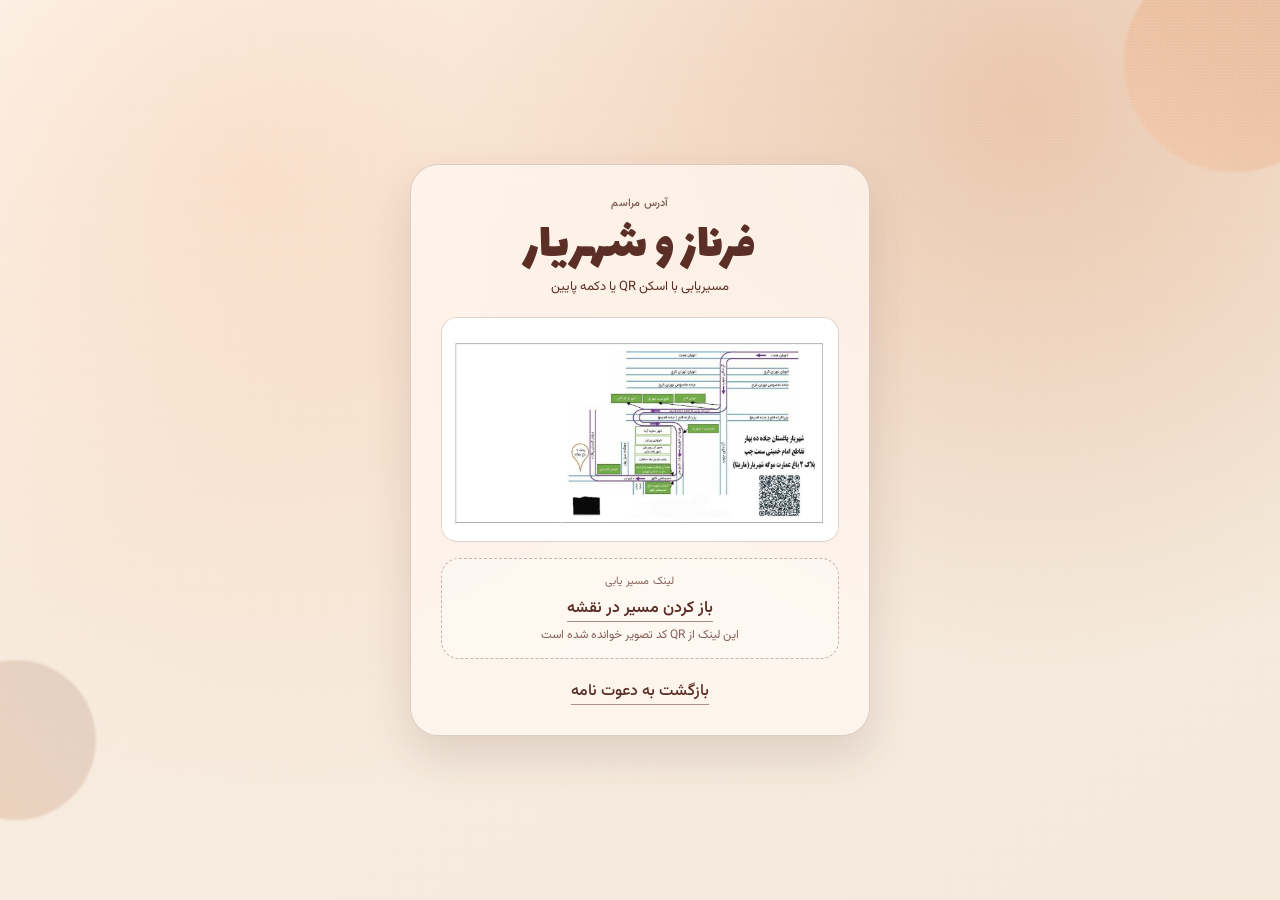
==== address.html @ d362c568 "Refactor code structure for improved readability and maintainability" ====
<!doctype html>
<html lang="fa" dir="rtl">
  <head>
    <meta charset="UTF-8" />
    <meta name="viewport" content="width=device-width, initial-scale=1, viewport-fit=cover" />
    <title>آدرس مراسم</title>
    <meta name="description" content="آدرس و نقشه محل برگزاری مراسم" />
    <link rel="preconnect" href="https://fonts.googleapis.com" />
    <link rel="preconnect" href="https://fonts.gstatic.com" crossorigin />
    <link
      href="https://fonts.googleapis.com/css2?family=Lalezar&family=Vazirmatn:wght@300;400;500;600;700&display=swap"
      rel="stylesheet"
    />
    <link rel="stylesheet" href="styles.css" />
  </head>
  <body>
    <main class="page">
      <div class="bg-shape bg-shape-1" aria-hidden="true"></div>
      <div class="bg-shape bg-shape-2" aria-hidden="true"></div>
      <div class="grain" aria-hidden="true"></div>

      <section class="invite-card address-card" aria-label="صفحه آدرس">
        <p class="eyebrow">آدرس مراسم</p>
        <h1 class="names">فرناز و شهریار</h1>
        <p class="date">مسیریابی با اسکن QR یا دکمه پایین</p>

        <div class="address-image-wrap">
          <img src="address.jpg" alt="نقشه و QR آدرس مراسم" class="address-image" />
        </div>

        <div class="details">
          <p class="detail-title">لینک مسیر یابی</p>
          <a
            class="venue-link"
            href="https://balad.ir/p/%D8%A8%D8%A7%D8%BA-%D8%B9%D9%85%D8%A7%D8%B1%D8%AA-%D9%85%D8%A7%D8%B1%DB%8C%D9%86%D8%A7_ceremonial-services-6sV43KszL1FpoL#15/35.67526/51.08919"
            target="_blank"
            rel="noopener noreferrer"
            aria-label="باز کردن لینک مسیر یابی"
          >
            باز کردن مسیر در نقشه
          </a>
          <p class="detail-note">این لینک از QR کد تصویر خوانده شده است</p>
        </div>

        <a class="back-link" href="index.html" aria-label="بازگشت به دعوت نامه">بازگشت به دعوت نامه</a>
      </section>
    </main>
  </body>
</html>
---- styles.css ----
:root {
  --sand: #f3e9db;
  --peach: #f6c8a7;
  --amber: #d2814f;
  --plum: #5b2f26;
  --cream: #fff8f1;
  --card: rgba(255, 248, 241, 0.76);
  --line: rgba(91, 47, 38, 0.2);
  --shadow: 0 20px 45px rgba(91, 47, 38, 0.15);
}

* {
  box-sizing: border-box;
}

html,
body {
  margin: 0;
  min-height: 100%;
}

body {
  font-family: "Vazirmatn", sans-serif;
  color: var(--plum);
  background:
    radial-gradient(circle at 20% 20%, rgba(246, 200, 167, 0.45), transparent 50%),
    radial-gradient(circle at 80% 12%, rgba(210, 129, 79, 0.35), transparent 44%),
    linear-gradient(145deg, #fffaf4 0%, #f8ecdf 35%, #f3e9db 100%);
}

.page {
  position: relative;
  min-height: 100dvh;
  padding: 16px;
  display: grid;
  place-items: center;
  overflow: hidden;
}

.bg-shape {
  position: absolute;
  border-radius: 999px;
  filter: blur(1px);
  animation: float 9s ease-in-out infinite;
}

.bg-shape-1 {
  width: 220px;
  height: 220px;
  background: linear-gradient(45deg, rgba(246, 200, 167, 0.6), rgba(210, 129, 79, 0.35));
  top: -48px;
  right: -64px;
}

.bg-shape-2 {
  width: 160px;
  height: 160px;
  background: linear-gradient(45deg, rgba(210, 129, 79, 0.25), rgba(91, 47, 38, 0.13));
  left: -64px;
  bottom: 80px;
  animation-delay: 1.2s;
}

.grain {
  position: absolute;
  inset: 0;
  background-image: radial-gradient(rgba(255, 255, 255, 0.3) 1px, transparent 0);
  background-size: 3px 3px;
  mix-blend-mode: soft-light;
  pointer-events: none;
}

.invite-card {
  position: relative;
  z-index: 1;
  width: min(100%, 420px);
  padding: 26px 22px 28px;
  border-radius: 28px;
  background: var(--card);
  border: 1px solid var(--line);
  backdrop-filter: blur(9px);
  box-shadow: var(--shadow);
  text-align: center;
  animation: reveal 700ms cubic-bezier(0.2, 0.9, 0.25, 1);
}

.eyebrow {
  margin: 0;
  letter-spacing: 0.02em;
  font-size: 11px;
  font-weight: 500;
  opacity: 0.78;
}

.names {
  margin: 10px 0 6px;
  font-family: "Lalezar", cursive;
  font-size: clamp(40px, 12vw, 52px);
  line-height: 0.95;
  font-weight: 400;
}

.date {
  margin: 0 0 20px;
  font-size: 13px;
  letter-spacing: 0;
}

.scratch-wrap {
  margin: 0 auto 16px;
}

.reveal-photo {
  position: relative;
  width: min(70vw, 250px);
  aspect-ratio: 1;
  margin: 0 auto;
  border-radius: 50%;
  overflow: hidden;
  border: 5px solid rgba(255, 248, 241, 0.9);
  box-shadow: 0 10px 26px rgba(91, 47, 38, 0.23);
}

.reveal-photo img,
.reveal-photo canvas {
  position: absolute;
  inset: 0;
  width: 100%;
  height: 100%;
}

.reveal-photo img {
  object-fit: cover;
  transform: scale(1.02);
}

.reveal-photo canvas {
  touch-action: none;
}

.scratch-hint {
  margin: 10px 0 0;
  font-size: 12px;
  letter-spacing: 0;
  opacity: 0.8;
  transition: opacity 220ms ease;
}

.details {
  margin: 16px 0 14px;
  padding: 14px;
  border-radius: 18px;
  border: 1px dashed rgba(91, 47, 38, 0.34);
  background: rgba(255, 255, 255, 0.33);
}

.detail-title {
  margin: 0;
  letter-spacing: 0.02em;
  font-size: 11px;
  opacity: 0.74;
}

.venue-link {
  display: inline-block;
  margin: 6px 0 4px;
  color: var(--plum);
  font-weight: 600;
  text-decoration: none;
  border-bottom: 1px solid rgba(91, 47, 38, 0.55);
}

.detail-note {
  margin: 0;
  font-size: 12px;
  opacity: 0.75;
}

.address-card {
  width: min(100%, 460px);
}

.address-image-wrap {
  margin: 0 auto 14px;
  border-radius: 16px;
  overflow: hidden;
  border: 1px solid rgba(91, 47, 38, 0.2);
  background: rgba(255, 255, 255, 0.5);
}

.address-image {
  display: block;
  width: 100%;
  height: auto;
}

.back-link {
  display: inline-block;
  margin-top: 6px;
  color: var(--plum);
  font-weight: 500;
  text-decoration: none;
  border-bottom: 1px solid rgba(91, 47, 38, 0.5);
}


@keyframes reveal {
  from {
    opacity: 0;
    transform: translateY(14px) scale(0.98);
  }

  to {
    opacity: 1;
    transform: translateY(0) scale(1);
  }
}

@keyframes float {
  0%,
  100% {
    transform: translateY(0) rotate(0deg);
  }

  50% {
    transform: translateY(12px) rotate(4deg);
  }
}

@media (min-width: 640px) {
  .invite-card {
    padding: 30px;
  }
}

@media (prefers-reduced-motion: reduce) {
  *,
  *::before,
  *::after {
    animation: none !important;
    transition: none !important;
    scroll-behavior: auto !important;
  }
}
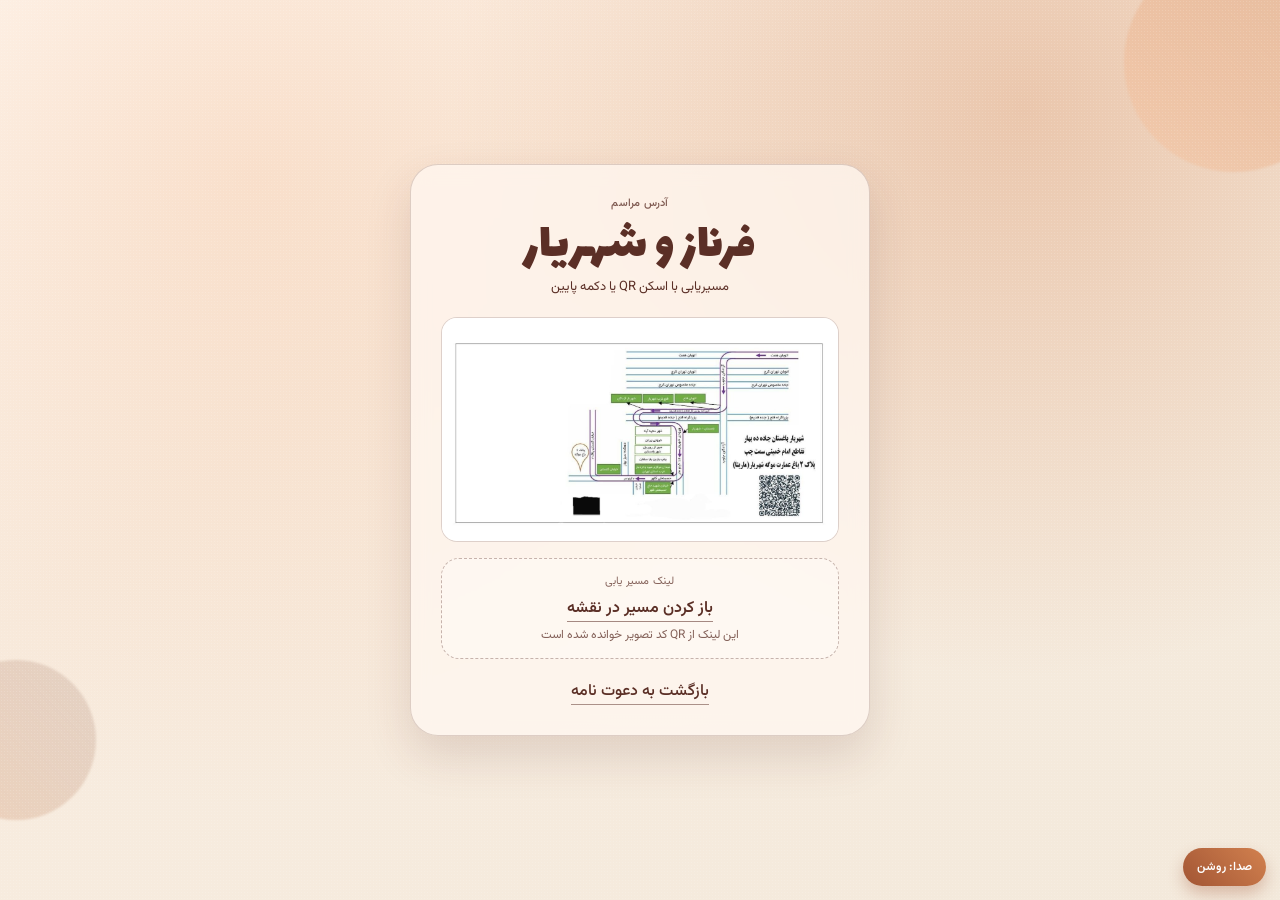
==== commit 110d481a: "Add address modal and audio playback functionality with mute control" ====
--- a/address.html
+++ b/address.html
@@ -45,5 +45,21 @@
         <a class="back-link" href="index.html" aria-label="بازگشت به دعوت نامه">بازگشت به دعوت نامه</a>
       </section>
     </main>
+
+    <button id="muteBtn" class="mute-btn" type="button" aria-label="قطع یا وصل صدا">
+      صدا: روشن
+    </button>
+
+    <audio
+      id="weddingAudio"
+      src="assets/wedding.mp3"
+      loop
+      preload="auto"
+      autoplay
+      playsinline
+      webkit-playsinline
+    ></audio>
+
+    <script src="script.js"></script>
   </body>
 </html>
--- a/styles.css
+++ b/styles.css
@@ -26,6 +26,89 @@
     radial-gradient(circle at 20% 20%, rgba(246, 200, 167, 0.45), transparent 50%),
     radial-gradient(circle at 80% 12%, rgba(210, 129, 79, 0.35), transparent 44%),
     linear-gradient(145deg, #fffaf4 0%, #f8ecdf 35%, #f3e9db 100%);
+}
+
+.intro-doors {
+  position: fixed;
+  inset: 0;
+  z-index: 30;
+  pointer-events: none;
+  overflow: hidden;
+  animation: hideIntro 160ms linear 1650ms forwards;
+}
+
+.intro-door {
+  position: absolute;
+  top: 0;
+  bottom: 0;
+  width: 50%;
+  background:
+    linear-gradient(180deg, rgba(255, 255, 255, 0.52), rgba(217, 203, 191, 0.34)),
+    repeating-linear-gradient(
+      90deg,
+      rgba(255, 255, 255, 0.32) 0,
+      rgba(255, 255, 255, 0.32) 10px,
+      rgba(225, 216, 206, 0.4) 10px,
+      rgba(225, 216, 206, 0.4) 20px
+    ),
+    linear-gradient(140deg, #ffffff, #efe5db);
+  box-shadow:
+    inset 0 0 0 2px rgba(241, 233, 225, 0.95),
+    inset 0 0 40px rgba(183, 161, 139, 0.16);
+}
+
+.intro-door::before,
+.intro-door::after {
+  content: "";
+  position: absolute;
+}
+
+.intro-door::before {
+  inset: 12% 10%;
+  border-radius: 10px;
+  border: 2px solid rgba(201, 183, 165, 0.45);
+}
+
+.intro-door::after {
+  top: 50%;
+  width: 14px;
+  height: 14px;
+  border-radius: 50%;
+  transform: translateY(-50%);
+  background: radial-gradient(circle at 35% 35%, #fff5e2, #d4a070 60%, #9b673d 100%);
+}
+
+.intro-door-left {
+  left: 0;
+  transform-origin: left center;
+  animation: introOpenLeft 1300ms cubic-bezier(0.2, 0.82, 0.2, 1) 320ms forwards;
+}
+
+.intro-door-left::after {
+  right: 14px;
+}
+
+.intro-door-right {
+  right: 0;
+  transform-origin: right center;
+  animation: introOpenRight 1300ms cubic-bezier(0.2, 0.82, 0.2, 1) 320ms forwards;
+}
+
+.intro-door-right::after {
+  left: 14px;
+}
+
+.intro-door-title {
+  position: absolute;
+  top: 12%;
+  left: 50%;
+  transform: translateX(-50%);
+  font-family: "Lalezar", cursive;
+  font-size: clamp(32px, 8vw, 54px);
+  color: #fff8f0;
+  letter-spacing: 0.02em;
+  text-shadow: 0 2px 14px rgba(0, 0, 0, 0.35);
+  animation: introTitleFade 900ms ease 350ms forwards;
 }
 
 .page {
@@ -170,6 +253,14 @@
   border-bottom: 1px solid rgba(91, 47, 38, 0.55);
 }
 
+.address-open-btn {
+  border: 0;
+  padding: 0;
+  font: inherit;
+  background: transparent;
+  cursor: pointer;
+}
+
 .detail-note {
   margin: 0;
   font-size: 12px;
@@ -203,6 +294,102 @@
   border-bottom: 1px solid rgba(91, 47, 38, 0.5);
 }
 
+.mute-btn {
+  position: fixed;
+  right: 14px;
+  bottom: calc(14px + env(safe-area-inset-bottom));
+  z-index: 40;
+  border: 0;
+  border-radius: 999px;
+  padding: 10px 14px;
+  font: inherit;
+  font-size: 12px;
+  font-weight: 600;
+  color: #fff;
+  background: linear-gradient(45deg, #a25534, #d2814f);
+  box-shadow: 0 8px 16px rgba(162, 85, 52, 0.32);
+  cursor: pointer;
+}
+
+.address-modal {
+  position: fixed;
+  z-index: 35;
+  inset: 0;
+  display: grid;
+  place-items: center;
+  padding: 18px;
+  opacity: 0;
+  visibility: hidden;
+  transition: opacity 220ms ease, visibility 220ms ease;
+}
+
+.address-modal.is-open {
+  opacity: 1;
+  visibility: visible;
+}
+
+.address-modal-backdrop {
+  position: absolute;
+  inset: 0;
+  background: rgba(47, 23, 18, 0.6);
+  backdrop-filter: blur(5px);
+}
+
+.address-modal-content {
+  position: relative;
+  z-index: 1;
+  width: min(100%, 460px);
+  max-height: min(88dvh, 760px);
+  overflow: auto;
+  padding: 24px 20px 20px;
+  border: 1px solid rgba(255, 255, 255, 0.62);
+  border-radius: 26px;
+  background: #fff8f1;
+  box-shadow: 0 24px 56px rgba(47, 23, 18, 0.35);
+  text-align: center;
+  transform: translateY(14px) scale(0.97);
+  transition: transform 220ms ease;
+}
+
+.address-modal.is-open .address-modal-content {
+  transform: translateY(0) scale(1);
+}
+
+.address-modal-content .names {
+  margin-bottom: 16px;
+}
+
+.address-modal-close {
+  position: absolute;
+  top: 8px;
+  left: 10px;
+  width: 34px;
+  height: 34px;
+  border: 0;
+  border-radius: 50%;
+  color: var(--plum);
+  background: rgba(91, 47, 38, 0.1);
+  font-size: 26px;
+  line-height: 1;
+  cursor: pointer;
+}
+
+.map-route-link {
+  display: inline-block;
+  margin-top: 4px;
+  border-radius: 999px;
+  padding: 12px 20px;
+  color: #fff;
+  background: linear-gradient(45deg, #a25534, #d2814f);
+  box-shadow: 0 8px 16px rgba(162, 85, 52, 0.3);
+  font-weight: 600;
+  text-decoration: none;
+}
+
+body.modal-open {
+  overflow: hidden;
+}
+
 
 @keyframes reveal {
   from {
@@ -216,6 +403,43 @@
   }
 }
 
+@keyframes introOpenLeft {
+  from {
+    transform: perspective(1100px) rotateY(0deg);
+  }
+
+  to {
+    transform: perspective(1100px) rotateY(-110deg);
+  }
+}
+
+@keyframes introOpenRight {
+  from {
+    transform: perspective(1100px) rotateY(0deg);
+  }
+
+  to {
+    transform: perspective(1100px) rotateY(110deg);
+  }
+}
+
+@keyframes introTitleFade {
+  from {
+    opacity: 1;
+  }
+
+  to {
+    opacity: 0;
+  }
+}
+
+@keyframes hideIntro {
+  to {
+    opacity: 0;
+    visibility: hidden;
+  }
+}
+
 @keyframes float {
   0%,
   100% {
@@ -234,6 +458,10 @@
 }
 
 @media (prefers-reduced-motion: reduce) {
+  .intro-doors {
+    display: none;
+  }
+
   *,
   *::before,
   *::after {
